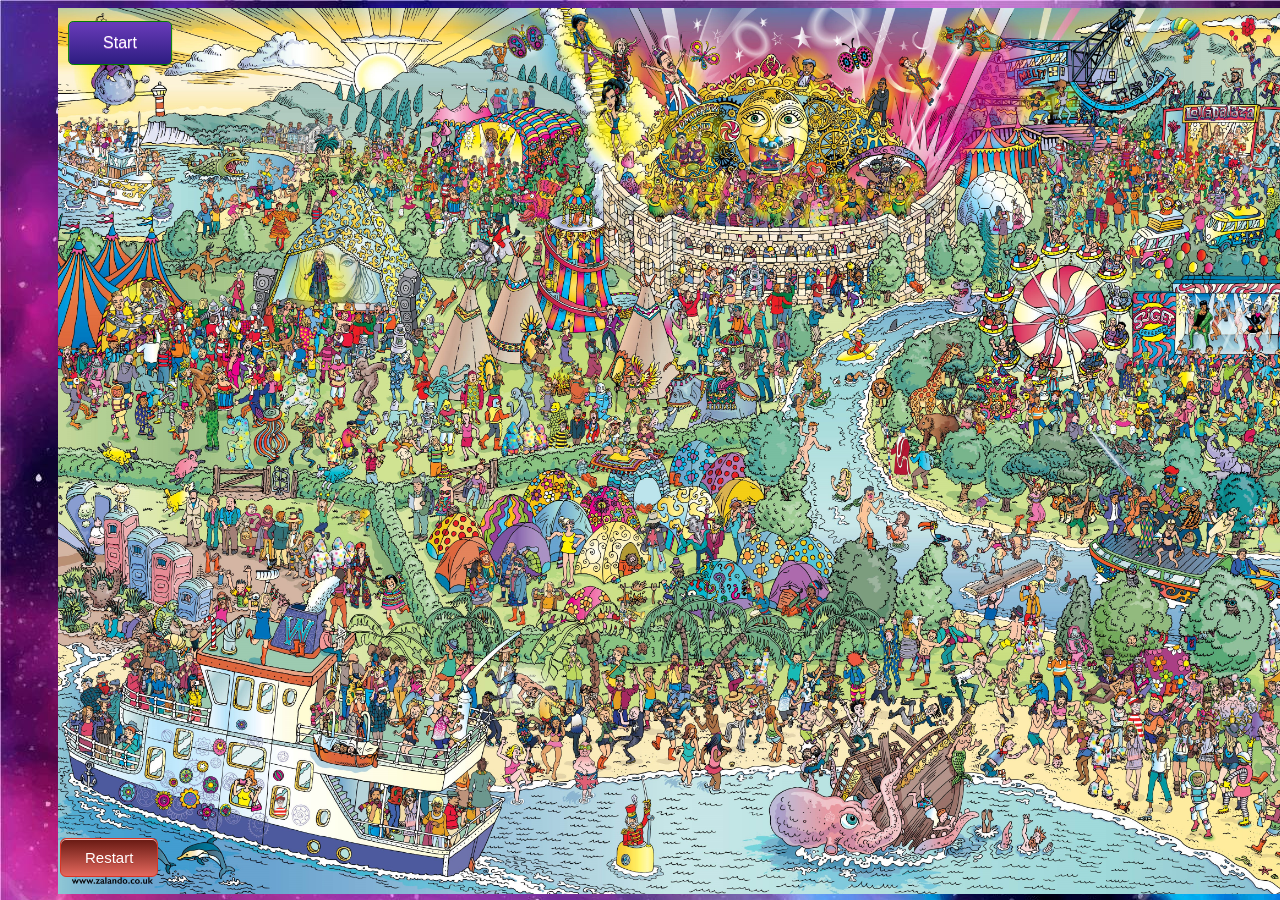
==== index.html @ 2bc9819b "Add GitHub Pages homepage Co-authored-by: Copilot <223556219+Copilot@users.noreply.github.com>" ====
<!DOCTYPE html>
<html lang="en">
<head>
  <meta charset="UTF-8">
  <meta name="viewport" content="width=device-width, initial-scale=1.0">
  <meta http-equiv="refresh" content="0; url=birthday.html">
  <title>Where's Waldo?</title>
</head>
<body>
  <p><a href="birthday.html">Open the Where's Waldo game</a></p>
</body>
</html>
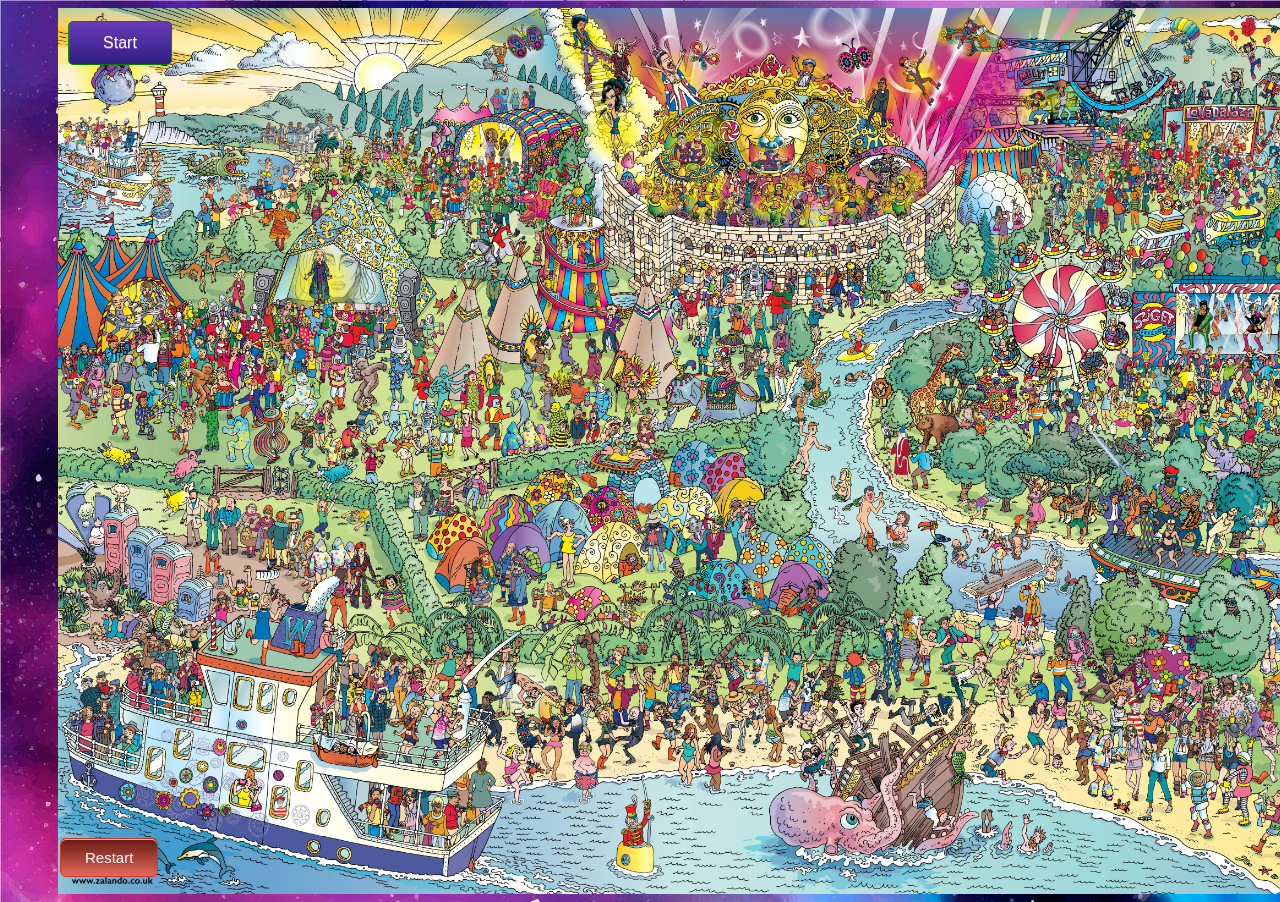
==== commit aac84259: "update text" ====
--- a/index.html
+++ b/index.html
@@ -4,7 +4,7 @@
   <meta charset="UTF-8">
   <meta name="viewport" content="width=device-width, initial-scale=1.0">
   <meta http-equiv="refresh" content="0; url=birthday.html">
-  <title>Where's Waldo?</title>
+  <title>Where's Waldo - Brithday Ed.</title>
 </head>
 <body>
   <p><a href="birthday.html">Open the Where's Waldo game</a></p>
